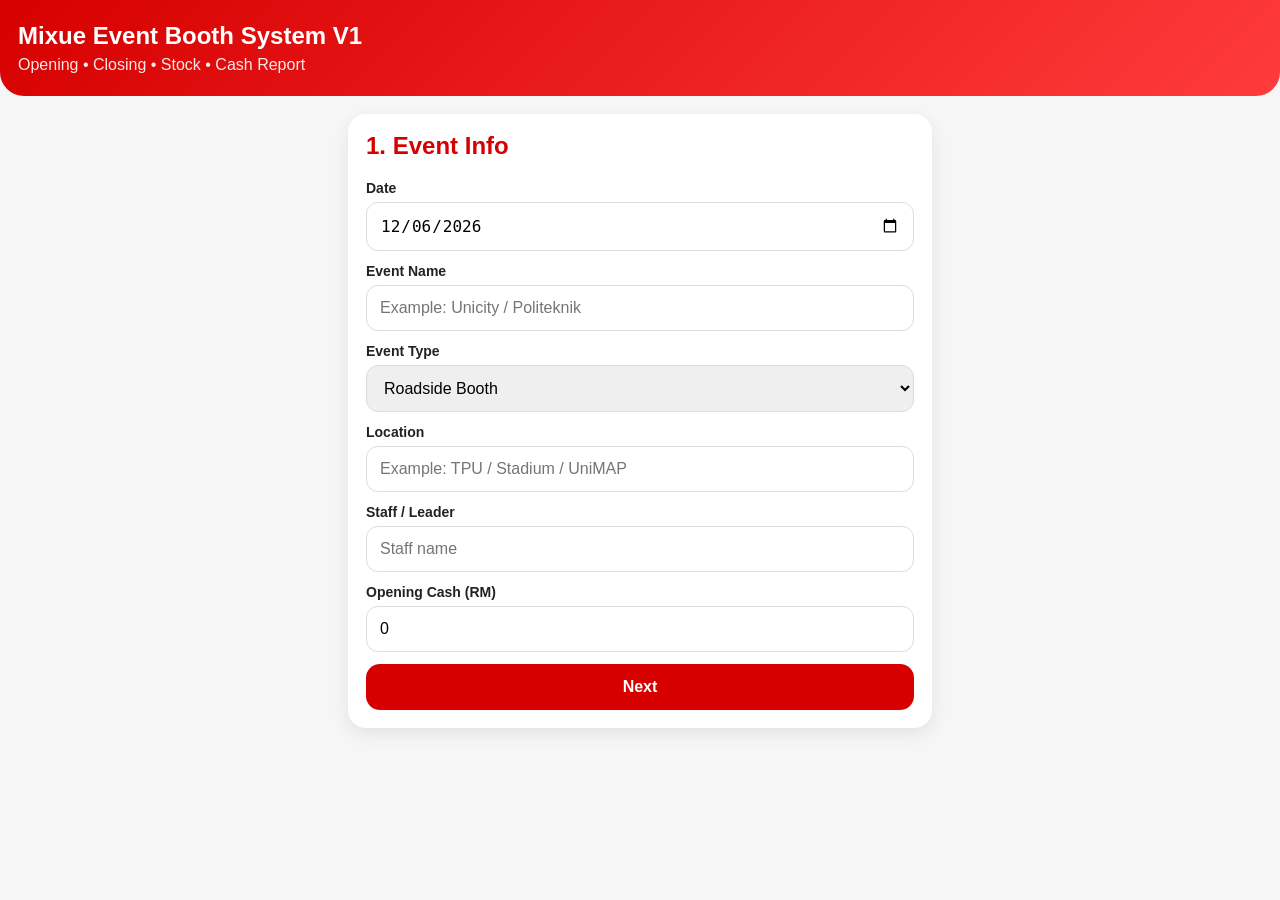
==== index.html @ 4b9fbc4f "Upgrade Stock Detail System" ====
<!DOCTYPE html>
<html>
<head>
  <meta charset="UTF-8">
  <title>Mixue Event Booth System V1</title>
  <meta name="viewport" content="width=device-width, initial-scale=1.0">

  <style>
    * { box-sizing: border-box; }

    body {
      font-family: Arial, sans-serif;
      background: #f6f6f6;
      margin: 0;
      color: #222;
    }

    .header {
      background: linear-gradient(135deg, #d60000, #ff3b3b);
      color: white;
      padding: 22px 18px;
      border-radius: 0 0 24px 24px;
    }

    .header h1 {
      margin: 0;
      font-size: 24px;
    }

    .header p {
      margin: 6px 0 0;
      opacity: 0.9;
    }

    .container {
      padding: 18px;
      max-width: 620px;
      margin: auto;
    }

    .box {
      background: white;
      padding: 18px;
      border-radius: 18px;
      margin-bottom: 16px;
      box-shadow: 0 6px 18px rgba(0,0,0,0.08);
    }

    h2 {
      margin-top: 0;
      color: #d60000;
    }

    label {
      display: block;
      font-weight: bold;
      margin-top: 12px;
      margin-bottom: 6px;
      font-size: 14px;
    }

    input, select {
      width: 100%;
      padding: 13px;
      border-radius: 12px;
      border: 1px solid #ddd;
      font-size: 16px;
    }

    .grid {
      display: grid;
      grid-template-columns: 1fr 1fr;
      gap: 12px;
    }

    button {
      width: 100%;
      padding: 14px;
      border-radius: 14px;
      border: none;
      font-size: 16px;
      font-weight: bold;
      cursor: pointer;
      margin-top: 12px;
    }

    .btn-primary {
      background: #d60000;
      color: white;
    }

    .btn-secondary {
      background: white;
      color: #d60000;
      border: 1px solid #d60000;
    }

    .btn-green {
      background: #118c37;
      color: white;
    }

    .check-item {
      display: flex;
      align-items: center;
      gap: 10px;
      padding: 9px 0;
      border-bottom: 1px solid #eee;
    }

    .check-item input {
      width: auto;
    }

    .item-row {
      background: #fafafa;
      padding: 12px;
      border-radius: 14px;
      margin-bottom: 12px;
      border: 1px solid #eee;
    }

    .summary-card {
      background: #fafafa;
      border-radius: 14px;
      padding: 14px;
      margin-bottom: 10px;
      border-left: 5px solid #d60000;
    }

    .big {
      font-size: 22px;
      font-weight: bold;
    }

    .green { color: #118c37; }
    .red { color: #d60000; }
    .small { font-size: 13px; color: #777; }

    textarea {
      width: 100%;
      height: 320px;
      border-radius: 14px;
      border: 1px solid #ddd;
      padding: 14px;
      font-size: 14px;
    }
  </style>
</head>

<body>

<div class="header">
  <h1>Mixue Event Booth System V1</h1>
  <p>Opening • Closing • Stock • Cash Report</p>
</div>

<div class="container">
  <div id="app"></div>
</div>

<script>
let page = 1;

let eventData = {
  date: "",
  eventName: "",
  eventType: "",
  location: "",
  staff: "",
  openingCash: 0,
  cashSales: 0,
  qrSales: 0,
  expenses: 0,
  closingCash: 0,
  checklist: {},
  items: []
};

const checklistItems = [
  "Extension Wire",
  "Ice Box",
  "Ice Scoop",
  "Cash Box",
  "QR Code Stand",
  "Spoon",
  "Straw",
  "Plastic Bag",
  "Tissue",
  "Banner / Menu",
  "Power Bank",
  "Marker Pen"
];

const defaultProducts = [
  { name: "Lemonade", price: 3.00 },
  { name: "Lemon Jasmine Tea", price: 4.00 },
  { name: "Lemon Black Tea", price: 4.00 },
  { name: "Kiwi Jasmine Tea", price: 5.00 },
  { name: "Fresh Orange", price: 5.00 },
  { name: "Strawberry Bobo", price: 5.00 },
  { name: "Strawberry Peach", price: 5.00 },
  { name: "Peach Jasmine Tea", price: 6.00 },
  { name: "Milk Tea L", price: 6.50 },
  { name: "Milk Tea M", price: 5.00 },
  { name: "Taro Grape", price: 5.00 },
  { name: "Toffee Hazelnut Latte", price: 4.50 },
  { name: "Ice Cream Toffee Hazelnut Latte", price: 5.50 },
  { name: "Kiwi Creamy Drink", price: 4.50 },
  { name: "Brown Sugar Latte", price: 4.50 },
  { name: "Strawberry Creamy Drink", price: 4.50 },
  { name: "Mango Brulee", price: 5.50 },
  { name: "Toffee Lava Brulee", price: 5.00 },
  { name: "Original Sundae", price: 5.00 }
];

function initItems() {
  if (eventData.items.length === 0) {
    eventData.items = defaultProducts.map(p => ({
      name: p.name,
      price: p.price,
      stockOut: 0,
      balance: 0,
      damage: 0,
      reason: "-"
    }));
  }
}

function showPage1() {
  document.getElementById("app").innerHTML = `
    <div class="box">
      <h2>1. Event Info</h2>

      <label>Date</label>
      <input type="date" id="date">

      <label>Event Name</label>
      <input type="text" id="eventName" placeholder="Example: Unicity / Politeknik">

      <label>Event Type</label>
      <select id="eventType">
        <option>Roadside Booth</option>
        <option>School Event</option>
        <option>Concert</option>
        <option>Marathon</option>
        <option>Night Event</option>
        <option>Indoor Event</option>
        <option>Hot Weather Event</option>
      </select>

      <label>Location</label>
      <input type="text" id="location" placeholder="Example: TPU / Stadium / UniMAP">

      <label>Staff / Leader</label>
      <input type="text" id="staff" placeholder="Staff name">

      <label>Opening Cash (RM)</label>
      <input type="number" id="openingCash" value="0">

      <button class="btn-primary" onclick="savePage1()">Next</button>
    </div>
  `;

  document.getElementById("date").valueAsDate = new Date();
}

function savePage1() {
  eventData.date = document.getElementById("date").value;
  eventData.eventName = document.getElementById("eventName").value;
  eventData.eventType = document.getElementById("eventType").value;
  eventData.location = document.getElementById("location").value;
  eventData.staff = document.getElementById("staff").value;
  eventData.openingCash = Number(document.getElementById("openingCash").value || 0);

  showPage2();
}

function showPage2() {
  let html = `
    <div class="box">
      <h2>2. Setup Checklist</h2>
  `;

  checklistItems.forEach(item => {
    html += `
      <div class="check-item">
        <input type="checkbox" id="check_${item}">
        <span>${item}</span>
      </div>
    `;
  });

  html += `
      <button class="btn-secondary" onclick="showPage1()">Back</button>
      <button class="btn-primary" onclick="savePage2()">Next</button>
    </div>
  `;

  document.getElementById("app").innerHTML = html;
}

function savePage2() {
  checklistItems.forEach(item => {
    eventData.checklist[item] = document.getElementById("check_" + item).checked;
  });

  showPage3();
}

function showPage3() {
  initItems();

  let html = `
    <div class="box">
      <h2>3. Stock Out / Opening</h2>
      <p class="small">Fill how many cups/items you bring out.</p>
  `;

  eventData.items.forEach((item, index) => {
    html += `
      <div class="item-row">
        <b>${item.name}</b>
        <div class="grid">
          <div>
            <label>Qty Out</label>
            <input type="number" id="out_${index}" value="${item.stockOut}">
          </div>
          <div>
            <label>Price RM</label>
            <input type="number" id="price_${index}" value="${item.price}" step="0.10">
          </div>
        </div>
      </div>
    `;
  });

  html += `
      <button class="btn-secondary" onclick="showPage2()">Back</button>
      <button class="btn-primary" onclick="savePage3()">Next</button>
    </div>
  `;

  document.getElementById("app").innerHTML = html;
}

function savePage3() {
  eventData.items.forEach((item, index) => {
    item.stockOut = Number(document.getElementById("out_" + index).value || 0);
    item.price = Number(document.getElementById("price_" + index).value || 0);
  });

  showPage4();
}

function showPage4() {
  let html = `
    <div class="box">
      <h2>4. Closing Stock</h2>
      <p class="small">Staff fill remaining stock and damage/bocor.</p>
  `;

  eventData.items
    .filter(item => item.stockOut > 0)
    .forEach((item, index) => {
      let realIndex = eventData.items.indexOf(item);

      html += `
        <div class="item-row">
          <b>${item.name}</b>
          <div class="grid">
            <div>
              <label>Balance</label>
              <input type="number" id="bal_${realIndex}" value="${item.balance}">
            </div>
            <div>
              <label>Damage / Bocor</label>
              <input type="number" id="damage_${realIndex}" value="${item.damage}">
            </div>
          </div>

          <label>Wastage Reason</label>
          <select id="reason_${realIndex}">
            <option>-</option>
            <option>Melted</option>
            <option>Bocor</option>
            <option>Wrong Order</option>
            <option>Fell Down</option>
            <option>Customer Cancel</option>
            <option>Expired / Cannot Sell</option>
          </select>
        </div>
      `;
    });

  html += `
      <button class="btn-secondary" onclick="showPage3()">Back</button>
      <button class="btn-primary" onclick="savePage4()">Next</button>
    </div>
  `;

  document.getElementById("app").innerHTML = html;
}

function savePage4() {
  eventData.items.forEach((item, index) => {
    if (item.stockOut > 0) {
      item.balance = Number(document.getElementById("bal_" + index).value || 0);
      item.damage = Number(document.getElementById("damage_" + index).value || 0);
      item.reason = document.getElementById("reason_" + index).value;
    }
  });

  showPage5();
}

function showPage5() {
  document.getElementById("app").innerHTML = `
    <div class="box">
      <h2>5. Cash & Payment</h2>

      <label>Cash Sales (RM)</label>
      <input type="number" id="cashSales" value="${eventData.cashSales}" step="0.10">

      <label>QR / eWallet Sales (RM)</label>
      <input type="number" id="qrSales" value="${eventData.qrSales}" step="0.10">

      <label>Expenses (RM)</label>
      <input type="number" id="expenses" value="${eventData.expenses}" step="0.10">

      <label>Closing Cash in Hand (RM)</label>
      <input type="number" id="closingCash" value="${eventData.closingCash}" step="0.10">

      <button class="btn-secondary" onclick="showPage4()">Back</button>
      <button class="btn-primary" onclick="savePage5()">Generate Report</button>
    </div>
  `;
}

function savePage5() {
  eventData.cashSales = Number(document.getElementById("cashSales").value || 0);
  eventData.qrSales = Number(document.getElementById("qrSales").value || 0);
  eventData.expenses = Number(document.getElementById("expenses").value || 0);
  eventData.closingCash = Number(document.getElementById("closingCash").value || 0);

  showSummary();
}

function calculateSummary() {
  let totalSales = 0;
  let totalSold = 0;

  eventData.items.forEach(item => {
    item.sold = item.stockOut - item.balance - item.damage;
    if (item.sold < 0) item.sold = 0;
    item.sales = item.sold * item.price;

    totalSold += item.sold;
    totalSales += item.sales;
  });

  let paymentTotal = eventData.cashSales + eventData.qrSales;
  let expectedCash = eventData.openingCash + eventData.cashSales - eventData.expenses;
  let shortSurplus = eventData.closingCash - expectedCash;

  return {
    totalSales,
    totalSold,
    paymentTotal,
    expectedCash,
    shortSurplus
  };
}

function generateReportText() {
  let s = calculateSummary();

  let text = `Closing Report - ${eventData.eventName}\n`;
  text += `Date: ${eventData.date}\n`;
  text += `Event Type: ${eventData.eventType}\n`;
  text += `Location: ${eventData.location}\n`;
  text += `Staff: ${eventData.staff}\n\n`;

  text += `Opening Cash: RM ${eventData.openingCash.toFixed(2)}\n`;
  text += `Cash Sales: RM ${eventData.cashSales.toFixed(2)}\n`;
  text += `QR / eWallet: RM ${eventData.qrSales.toFixed(2)}\n`;
  text += `Expenses: RM ${eventData.expenses.toFixed(2)}\n`;
  text += `Closing Cash: RM ${eventData.closingCash.toFixed(2)}\n`;
  text += `Expected Cash: RM ${s.expectedCash.toFixed(2)}\n`;
  text += `Short / Surplus: RM ${s.shortSurplus.toFixed(2)}\n\n`;

  text += `Stock Summary:\n`;

  eventData.items
    .filter(item => item.stockOut > 0)
    .forEach(item => {
      text += `- ${item.name}: Out ${item.stockOut} | Sold ${item.sold} | Balance ${item.balance} | Damage ${item.damage}`;
      if (item.reason !== "-") text += ` | Reason: ${item.reason}`;
      text += `\n`;
    });

  text += `\nTotal Sold: ${s.totalSold} cups\n`;
  text += `System Sales Value: RM ${s.totalSales.toFixed(2)}\n`;
  text += `Payment Total: RM ${s.paymentTotal.toFixed(2)}\n`;

  return text;
}

function showSummary() {
  let s = calculateSummary();
  let shortClass = s.shortSurplus < 0 ? "red" : "green";

  document.getElementById("app").innerHTML = `
    <div class="box">
      <h2>6. Summary Report</h2>

      <div class="summary-card">
        Total Sold
        <div class="big">${s.totalSold} cups</div>
      </div>

      <div class="summary-card">
        System Sales Value
        <div class="big green">RM ${s.totalSales.toFixed(2)}</div>
      </div>

      <div class="summary-card">
        Payment Total
        <div class="big">RM ${s.paymentTotal.toFixed(2)}</div>
      </div>

      <div class="summary-card">
        Expected Cash
        <div class="big">RM ${s.expectedCash.toFixed(2)}</div>
      </div>

      <div class="summary-card">
        Short / Surplus
        <div class="big ${shortClass}">RM ${s.shortSurplus.toFixed(2)}</div>
      </div>

      <button class="btn-green" onclick="saveRecord()">Save Record</button>
      <button class="btn-primary" onclick="showReportText()">View WhatsApp Report</button>
      <button class="btn-secondary" onclick="showPage5()">Back</button>
    </div>
  `;
}

function showReportText() {
  let report = generateReportText();

  document.getElementById("app").innerHTML = `
    <div class="box">
      <h2>WhatsApp Report</h2>
      <textarea id="reportText">${report}</textarea>
      <button class="btn-primary" onclick="copyReport()">Copy Report</button>
      <button class="btn-secondary" onclick="showSummary()">Back</button>
    </div>
  `;
}

function copyReport() {
  let text = document.getElementById("reportText");
  text.select();
  document.execCommand("copy");

  if (navigator.vibrate) {
    navigator.vibrate([80, 40, 80]);
  }

  alert("Report copied!");
}

async function saveRecord() {

  let s = calculateSummary();

  let itemsForSheet = eventData.items
    .filter(item => item.stockOut > 0)
    .map(item => ({
      name: item.name,
      stockOut: item.stockOut,
      balance: item.balance,
      damage: item.damage,
      sold: item.sold,
      price: item.price,
      sales: item.sales,
      reason: item.reason
    }));

  let payload = {
    date: eventData.date,
    eventName: eventData.eventName,
    eventType: eventData.eventType,
    location: eventData.location,
    staff: eventData.staff,
    openingCash: eventData.openingCash,
    cashSales: eventData.cashSales,
    qrSales: eventData.qrSales,
    expenses: eventData.expenses,
    closingCash: eventData.closingCash,
    totalSold: s.totalSold,
    totalSales: s.totalSales,
    shortSurplus: s.shortSurplus,
    items: itemsForSheet
  };

  try {

    await fetch("https://script.google.com/macros/s/AKfycbwJnWzuAQqw44aq_-tL3GfLb2uXPOojaC2Ba2dfxiZWdqwYwkSHKirAzTy1qNBku5YG/exec", {
  method: "POST",
  mode: "no-cors",
  body: JSON.stringify(payload)
});

    if (navigator.vibrate) {
      navigator.vibrate([100, 50, 100]);
    }

    alert("✅ Summary + Stock Detail saved!");

  } catch(err) {

    alert("❌ Failed to save.");
    console.log(err);
  }
}

showPage1();
</script>

</body>
</html>
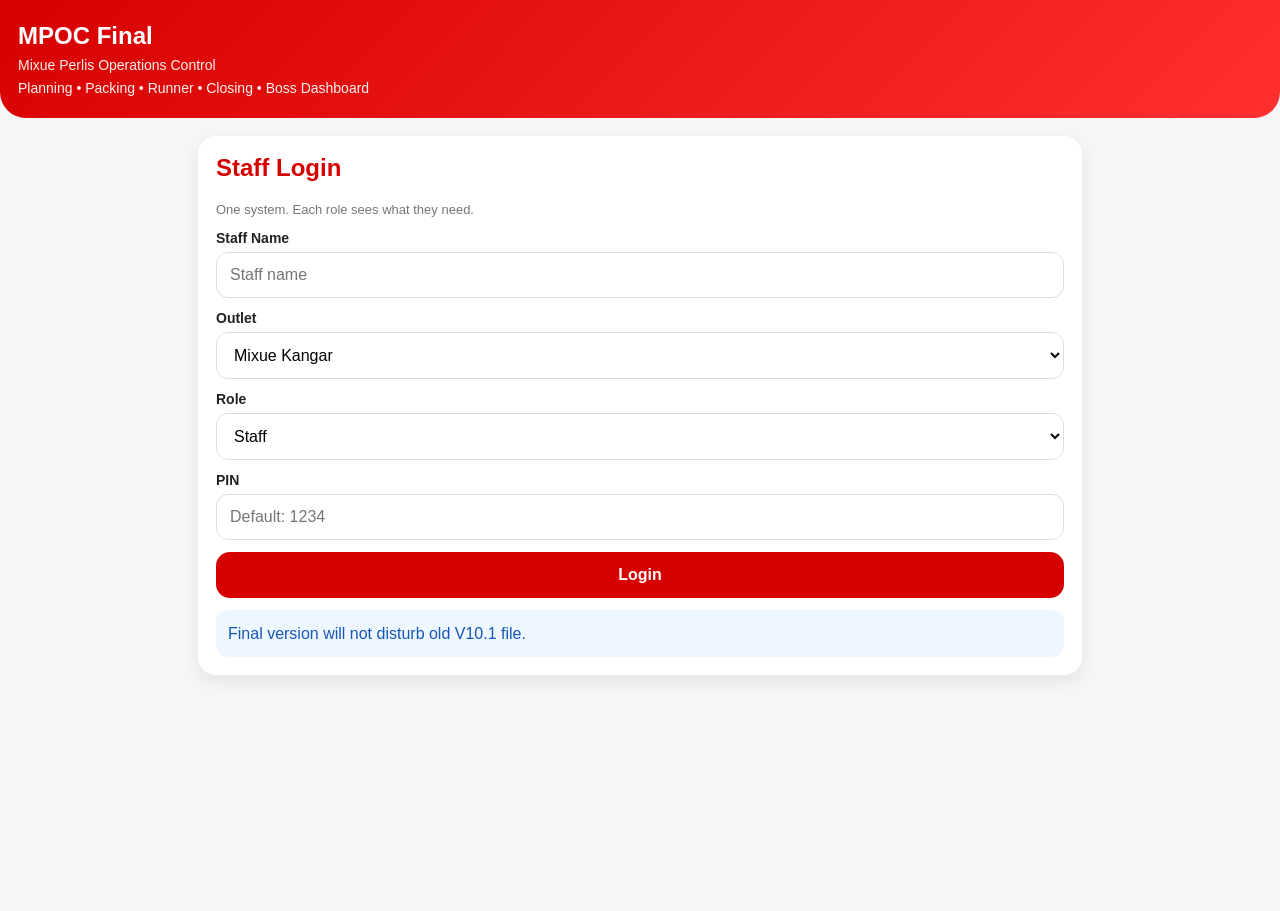
==== commit f410c312: "Add files via upload" ====
--- a/index.html
+++ b/index.html
@@ -1,633 +1,43 @@
-<!DOCTYPE html>
-<html>
-<head>
-  <meta charset="UTF-8">
-  <title>Mixue Event Booth System V1</title>
-  <meta name="viewport" content="width=device-width, initial-scale=1.0">
-
-  <style>
-    * { box-sizing: border-box; }
-
-    body {
-      font-family: Arial, sans-serif;
-      background: #f6f6f6;
-      margin: 0;
-      color: #222;
-    }
-
-    .header {
-      background: linear-gradient(135deg, #d60000, #ff3b3b);
-      color: white;
-      padding: 22px 18px;
-      border-radius: 0 0 24px 24px;
-    }
-
-    .header h1 {
-      margin: 0;
-      font-size: 24px;
-    }
-
-    .header p {
-      margin: 6px 0 0;
-      opacity: 0.9;
-    }
-
-    .container {
-      padding: 18px;
-      max-width: 620px;
-      margin: auto;
-    }
-
-    .box {
-      background: white;
-      padding: 18px;
-      border-radius: 18px;
-      margin-bottom: 16px;
-      box-shadow: 0 6px 18px rgba(0,0,0,0.08);
-    }
-
-    h2 {
-      margin-top: 0;
-      color: #d60000;
-    }
-
-    label {
-      display: block;
-      font-weight: bold;
-      margin-top: 12px;
-      margin-bottom: 6px;
-      font-size: 14px;
-    }
-
-    input, select {
-      width: 100%;
-      padding: 13px;
-      border-radius: 12px;
-      border: 1px solid #ddd;
-      font-size: 16px;
-    }
-
-    .grid {
-      display: grid;
-      grid-template-columns: 1fr 1fr;
-      gap: 12px;
-    }
-
-    button {
-      width: 100%;
-      padding: 14px;
-      border-radius: 14px;
-      border: none;
-      font-size: 16px;
-      font-weight: bold;
-      cursor: pointer;
-      margin-top: 12px;
-    }
-
-    .btn-primary {
-      background: #d60000;
-      color: white;
-    }
-
-    .btn-secondary {
-      background: white;
-      color: #d60000;
-      border: 1px solid #d60000;
-    }
-
-    .btn-green {
-      background: #118c37;
-      color: white;
-    }
-
-    .check-item {
-      display: flex;
-      align-items: center;
-      gap: 10px;
-      padding: 9px 0;
-      border-bottom: 1px solid #eee;
-    }
-
-    .check-item input {
-      width: auto;
-    }
-
-    .item-row {
-      background: #fafafa;
-      padding: 12px;
-      border-radius: 14px;
-      margin-bottom: 12px;
-      border: 1px solid #eee;
-    }
-
-    .summary-card {
-      background: #fafafa;
-      border-radius: 14px;
-      padding: 14px;
-      margin-bottom: 10px;
-      border-left: 5px solid #d60000;
-    }
-
-    .big {
-      font-size: 22px;
-      font-weight: bold;
-    }
-
-    .green { color: #118c37; }
-    .red { color: #d60000; }
-    .small { font-size: 13px; color: #777; }
-
-    textarea {
-      width: 100%;
-      height: 320px;
-      border-radius: 14px;
-      border: 1px solid #ddd;
-      padding: 14px;
-      font-size: 14px;
-    }
-  </style>
-</head>
-
-<body>
-
-<div class="header">
-  <h1>Mixue Event Booth System V1</h1>
-  <p>Opening • Closing • Stock • Cash Report</p>
-</div>
-
-<div class="container">
-  <div id="app"></div>
-</div>
-
-<script>
-let page = 1;
-
-let eventData = {
-  date: "",
-  eventName: "",
-  eventType: "",
-  location: "",
-  staff: "",
-  openingCash: 0,
-  cashSales: 0,
-  qrSales: 0,
-  expenses: 0,
-  closingCash: 0,
-  checklist: {},
-  items: []
-};
-
-const checklistItems = [
-  "Extension Wire",
-  "Ice Box",
-  "Ice Scoop",
-  "Cash Box",
-  "QR Code Stand",
-  "Spoon",
-  "Straw",
-  "Plastic Bag",
-  "Tissue",
-  "Banner / Menu",
-  "Power Bank",
-  "Marker Pen"
-];
-
-const defaultProducts = [
-  { name: "Lemonade", price: 3.00 },
-  { name: "Lemon Jasmine Tea", price: 4.00 },
-  { name: "Lemon Black Tea", price: 4.00 },
-  { name: "Kiwi Jasmine Tea", price: 5.00 },
-  { name: "Fresh Orange", price: 5.00 },
-  { name: "Strawberry Bobo", price: 5.00 },
-  { name: "Strawberry Peach", price: 5.00 },
-  { name: "Peach Jasmine Tea", price: 6.00 },
-  { name: "Milk Tea L", price: 6.50 },
-  { name: "Milk Tea M", price: 5.00 },
-  { name: "Taro Grape", price: 5.00 },
-  { name: "Toffee Hazelnut Latte", price: 4.50 },
-  { name: "Ice Cream Toffee Hazelnut Latte", price: 5.50 },
-  { name: "Kiwi Creamy Drink", price: 4.50 },
-  { name: "Brown Sugar Latte", price: 4.50 },
-  { name: "Strawberry Creamy Drink", price: 4.50 },
-  { name: "Mango Brulee", price: 5.50 },
-  { name: "Toffee Lava Brulee", price: 5.00 },
-  { name: "Original Sundae", price: 5.00 }
-];
-
-function initItems() {
-  if (eventData.items.length === 0) {
-    eventData.items = defaultProducts.map(p => ({
-      name: p.name,
-      price: p.price,
-      stockOut: 0,
-      balance: 0,
-      damage: 0,
-      reason: "-"
-    }));
-  }
-}
-
-function showPage1() {
-  document.getElementById("app").innerHTML = `
-    <div class="box">
-      <h2>1. Event Info</h2>
-
-      <label>Date</label>
-      <input type="date" id="date">
-
-      <label>Event Name</label>
-      <input type="text" id="eventName" placeholder="Example: Unicity / Politeknik">
-
-      <label>Event Type</label>
-      <select id="eventType">
-        <option>Roadside Booth</option>
-        <option>School Event</option>
-        <option>Concert</option>
-        <option>Marathon</option>
-        <option>Night Event</option>
-        <option>Indoor Event</option>
-        <option>Hot Weather Event</option>
-      </select>
-
-      <label>Location</label>
-      <input type="text" id="location" placeholder="Example: TPU / Stadium / UniMAP">
-
-      <label>Staff / Leader</label>
-      <input type="text" id="staff" placeholder="Staff name">
-
-      <label>Opening Cash (RM)</label>
-      <input type="number" id="openingCash" value="0">
-
-      <button class="btn-primary" onclick="savePage1()">Next</button>
-    </div>
-  `;
-
-  document.getElementById("date").valueAsDate = new Date();
-}
-
-function savePage1() {
-  eventData.date = document.getElementById("date").value;
-  eventData.eventName = document.getElementById("eventName").value;
-  eventData.eventType = document.getElementById("eventType").value;
-  eventData.location = document.getElementById("location").value;
-  eventData.staff = document.getElementById("staff").value;
-  eventData.openingCash = Number(document.getElementById("openingCash").value || 0);
-
-  showPage2();
-}
-
-function showPage2() {
-  let html = `
-    <div class="box">
-      <h2>2. Setup Checklist</h2>
-  `;
-
-  checklistItems.forEach(item => {
-    html += `
-      <div class="check-item">
-        <input type="checkbox" id="check_${item}">
-        <span>${item}</span>
-      </div>
-    `;
-  });
-
-  html += `
-      <button class="btn-secondary" onclick="showPage1()">Back</button>
-      <button class="btn-primary" onclick="savePage2()">Next</button>
-    </div>
-  `;
-
-  document.getElementById("app").innerHTML = html;
-}
-
-function savePage2() {
-  checklistItems.forEach(item => {
-    eventData.checklist[item] = document.getElementById("check_" + item).checked;
-  });
-
-  showPage3();
-}
-
-function showPage3() {
-  initItems();
-
-  let html = `
-    <div class="box">
-      <h2>3. Stock Out / Opening</h2>
-      <p class="small">Fill how many cups/items you bring out.</p>
-  `;
-
-  eventData.items.forEach((item, index) => {
-    html += `
-      <div class="item-row">
-        <b>${item.name}</b>
-        <div class="grid">
-          <div>
-            <label>Qty Out</label>
-            <input type="number" id="out_${index}" value="${item.stockOut}">
-          </div>
-          <div>
-            <label>Price RM</label>
-            <input type="number" id="price_${index}" value="${item.price}" step="0.10">
-          </div>
-        </div>
-      </div>
-    `;
-  });
-
-  html += `
-      <button class="btn-secondary" onclick="showPage2()">Back</button>
-      <button class="btn-primary" onclick="savePage3()">Next</button>
-    </div>
-  `;
-
-  document.getElementById("app").innerHTML = html;
-}
-
-function savePage3() {
-  eventData.items.forEach((item, index) => {
-    item.stockOut = Number(document.getElementById("out_" + index).value || 0);
-    item.price = Number(document.getElementById("price_" + index).value || 0);
-  });
-
-  showPage4();
-}
-
-function showPage4() {
-  let html = `
-    <div class="box">
-      <h2>4. Closing Stock</h2>
-      <p class="small">Staff fill remaining stock and damage/bocor.</p>
-  `;
-
-  eventData.items
-    .filter(item => item.stockOut > 0)
-    .forEach((item, index) => {
-      let realIndex = eventData.items.indexOf(item);
-
-      html += `
-        <div class="item-row">
-          <b>${item.name}</b>
-          <div class="grid">
-            <div>
-              <label>Balance</label>
-              <input type="number" id="bal_${realIndex}" value="${item.balance}">
-            </div>
-            <div>
-              <label>Damage / Bocor</label>
-              <input type="number" id="damage_${realIndex}" value="${item.damage}">
-            </div>
-          </div>
-
-          <label>Wastage Reason</label>
-          <select id="reason_${realIndex}">
-            <option>-</option>
-            <option>Melted</option>
-            <option>Bocor</option>
-            <option>Wrong Order</option>
-            <option>Fell Down</option>
-            <option>Customer Cancel</option>
-            <option>Expired / Cannot Sell</option>
-          </select>
-        </div>
-      `;
-    });
-
-  html += `
-      <button class="btn-secondary" onclick="showPage3()">Back</button>
-      <button class="btn-primary" onclick="savePage4()">Next</button>
-    </div>
-  `;
-
-  document.getElementById("app").innerHTML = html;
-}
-
-function savePage4() {
-  eventData.items.forEach((item, index) => {
-    if (item.stockOut > 0) {
-      item.balance = Number(document.getElementById("bal_" + index).value || 0);
-      item.damage = Number(document.getElementById("damage_" + index).value || 0);
-      item.reason = document.getElementById("reason_" + index).value;
-    }
-  });
-
-  showPage5();
-}
-
-function showPage5() {
-  document.getElementById("app").innerHTML = `
-    <div class="box">
-      <h2>5. Cash & Payment</h2>
-
-      <label>Cash Sales (RM)</label>
-      <input type="number" id="cashSales" value="${eventData.cashSales}" step="0.10">
-
-      <label>QR / eWallet Sales (RM)</label>
-      <input type="number" id="qrSales" value="${eventData.qrSales}" step="0.10">
-
-      <label>Expenses (RM)</label>
-      <input type="number" id="expenses" value="${eventData.expenses}" step="0.10">
-
-      <label>Closing Cash in Hand (RM)</label>
-      <input type="number" id="closingCash" value="${eventData.closingCash}" step="0.10">
-
-      <button class="btn-secondary" onclick="showPage4()">Back</button>
-      <button class="btn-primary" onclick="savePage5()">Generate Report</button>
-    </div>
-  `;
-}
-
-function savePage5() {
-  eventData.cashSales = Number(document.getElementById("cashSales").value || 0);
-  eventData.qrSales = Number(document.getElementById("qrSales").value || 0);
-  eventData.expenses = Number(document.getElementById("expenses").value || 0);
-  eventData.closingCash = Number(document.getElementById("closingCash").value || 0);
-
-  showSummary();
-}
-
-function calculateSummary() {
-  let totalSales = 0;
-  let totalSold = 0;
-
-  eventData.items.forEach(item => {
-    item.sold = item.stockOut - item.balance - item.damage;
-    if (item.sold < 0) item.sold = 0;
-    item.sales = item.sold * item.price;
-
-    totalSold += item.sold;
-    totalSales += item.sales;
-  });
-
-  let paymentTotal = eventData.cashSales + eventData.qrSales;
-  let expectedCash = eventData.openingCash + eventData.cashSales - eventData.expenses;
-  let shortSurplus = eventData.closingCash - expectedCash;
-
-  return {
-    totalSales,
-    totalSold,
-    paymentTotal,
-    expectedCash,
-    shortSurplus
-  };
-}
-
-function generateReportText() {
-  let s = calculateSummary();
-
-  let text = `Closing Report - ${eventData.eventName}\n`;
-  text += `Date: ${eventData.date}\n`;
-  text += `Event Type: ${eventData.eventType}\n`;
-  text += `Location: ${eventData.location}\n`;
-  text += `Staff: ${eventData.staff}\n\n`;
-
-  text += `Opening Cash: RM ${eventData.openingCash.toFixed(2)}\n`;
-  text += `Cash Sales: RM ${eventData.cashSales.toFixed(2)}\n`;
-  text += `QR / eWallet: RM ${eventData.qrSales.toFixed(2)}\n`;
-  text += `Expenses: RM ${eventData.expenses.toFixed(2)}\n`;
-  text += `Closing Cash: RM ${eventData.closingCash.toFixed(2)}\n`;
-  text += `Expected Cash: RM ${s.expectedCash.toFixed(2)}\n`;
-  text += `Short / Surplus: RM ${s.shortSurplus.toFixed(2)}\n\n`;
-
-  text += `Stock Summary:\n`;
-
-  eventData.items
-    .filter(item => item.stockOut > 0)
-    .forEach(item => {
-      text += `- ${item.name}: Out ${item.stockOut} | Sold ${item.sold} | Balance ${item.balance} | Damage ${item.damage}`;
-      if (item.reason !== "-") text += ` | Reason: ${item.reason}`;
-      text += `\n`;
-    });
-
-  text += `\nTotal Sold: ${s.totalSold} cups\n`;
-  text += `System Sales Value: RM ${s.totalSales.toFixed(2)}\n`;
-  text += `Payment Total: RM ${s.paymentTotal.toFixed(2)}\n`;
-
-  return text;
-}
-
-function showSummary() {
-  let s = calculateSummary();
-  let shortClass = s.shortSurplus < 0 ? "red" : "green";
-
-  document.getElementById("app").innerHTML = `
-    <div class="box">
-      <h2>6. Summary Report</h2>
-
-      <div class="summary-card">
-        Total Sold
-        <div class="big">${s.totalSold} cups</div>
-      </div>
-
-      <div class="summary-card">
-        System Sales Value
-        <div class="big green">RM ${s.totalSales.toFixed(2)}</div>
-      </div>
-
-      <div class="summary-card">
-        Payment Total
-        <div class="big">RM ${s.paymentTotal.toFixed(2)}</div>
-      </div>
-
-      <div class="summary-card">
-        Expected Cash
-        <div class="big">RM ${s.expectedCash.toFixed(2)}</div>
-      </div>
-
-      <div class="summary-card">
-        Short / Surplus
-        <div class="big ${shortClass}">RM ${s.shortSurplus.toFixed(2)}</div>
-      </div>
-
-      <button class="btn-green" onclick="saveRecord()">Save Record</button>
-      <button class="btn-primary" onclick="showReportText()">View WhatsApp Report</button>
-      <button class="btn-secondary" onclick="showPage5()">Back</button>
-    </div>
-  `;
-}
-
-function showReportText() {
-  let report = generateReportText();
-
-  document.getElementById("app").innerHTML = `
-    <div class="box">
-      <h2>WhatsApp Report</h2>
-      <textarea id="reportText">${report}</textarea>
-      <button class="btn-primary" onclick="copyReport()">Copy Report</button>
-      <button class="btn-secondary" onclick="showSummary()">Back</button>
-    </div>
-  `;
-}
-
-function copyReport() {
-  let text = document.getElementById("reportText");
-  text.select();
-  document.execCommand("copy");
-
-  if (navigator.vibrate) {
-    navigator.vibrate([80, 40, 80]);
-  }
-
-  alert("Report copied!");
-}
-
-async function saveRecord() {
-
-  let s = calculateSummary();
-
-  let itemsForSheet = eventData.items
-    .filter(item => item.stockOut > 0)
-    .map(item => ({
-      name: item.name,
-      stockOut: item.stockOut,
-      balance: item.balance,
-      damage: item.damage,
-      sold: item.sold,
-      price: item.price,
-      sales: item.sales,
-      reason: item.reason
-    }));
-
-  let payload = {
-    date: eventData.date,
-    eventName: eventData.eventName,
-    eventType: eventData.eventType,
-    location: eventData.location,
-    staff: eventData.staff,
-    openingCash: eventData.openingCash,
-    cashSales: eventData.cashSales,
-    qrSales: eventData.qrSales,
-    expenses: eventData.expenses,
-    closingCash: eventData.closingCash,
-    totalSold: s.totalSold,
-    totalSales: s.totalSales,
-    shortSurplus: s.shortSurplus,
-    items: itemsForSheet
-  };
-
-  try {
-
-    await fetch("https://script.google.com/macros/s/AKfycbwJnWzuAQqw44aq_-tL3GfLb2uXPOojaC2Ba2dfxiZWdqwYwkSHKirAzTy1qNBku5YG/exec", {
-  method: "POST",
-  mode: "no-cors",
-  body: JSON.stringify(payload)
-});
-
-    if (navigator.vibrate) {
-      navigator.vibrate([100, 50, 100]);
-    }
-
-    alert("✅ Summary + Stock Detail saved!");
-
-  } catch(err) {
-
-    alert("❌ Failed to save.");
-    console.log(err);
-  }
-}
-
-showPage1();
-</script>
-
-</body>
-</html>
+<!DOCTYPE html><html><head><meta charset="UTF-8"><title>MPOC Final</title>
+<meta name="viewport" content="width=device-width, initial-scale=1.0">
+<link rel="stylesheet" href="css/style.css"></head><body>
+<div class="header"><h1>MPOC Final</h1><p>Mixue Perlis Operations Control</p><p>Planning • Packing • Runner • Closing • Boss Dashboard</p></div>
+<div class="container"><div id="app"></div></div>
+<script src="js/config.js"></script><script src="js/api.js"></script>
+<script>
+function showLogin(){
+  $("app").innerHTML=`<div class="box"><h2>Staff Login</h2><p class="small">One system. Each role sees what they need.</p>
+  <label>Staff Name</label><input id="name" placeholder="Staff name">
+  <label>Outlet</label><select id="outlet">${MPOC.outlets.map(o=>`<option>${o}</option>`).join("")}</select>
+  <label>Role</label><select id="role">${Object.keys(MPOC.pins).map(r=>`<option>${r}</option>`).join("")}</select>
+  <label>PIN</label><input id="pin" type="password" placeholder="Default: 1234">
+  <button class="btn-primary" onclick="login()">Login</button>
+  <div class="notice">Final version will not disturb old V10.1 file.</div></div>`;
+}
+function login(){
+  const name=$("name").value.trim(), outlet=$("outlet").value, role=$("role").value, pin=$("pin").value.trim();
+  if(!name||!pin) return alert("Fill Staff Name and PIN.");
+  if(pin!==MPOC.pins[role]) return alert("Wrong PIN.");
+  localStorage.setItem("mixueCurrentStaff",JSON.stringify({name,outlet,role,loginTime:new Date().toLocaleString()}));
+  showHome();
+}
+function logout(){localStorage.removeItem("mixueCurrentStaff");showLogin()}
+function showHome(){
+ const staff=getStaff(); if(!staff) return showLogin();
+ $("app").innerHTML=`${nav()}
+ <div class="box"><h2>Welcome, ${staff.name}</h2><p class="small">${staff.outlet} • ${staff.role}</p><button class="btn-grey" onclick="logout()">Logout</button></div>
+ <div class="dashboard">
+  <div class="dash-card"><h3>System</h3><p>Final</p></div><div class="dash-card"><h3>Backend</h3><p>Sheet</p></div>
+  <div class="dash-card"><h3>Mode</h3><p>Live</p></div><div class="dash-card"><h3>Flow</h3><p>7</p></div>
+ </div>
+ <div class="box"><h2>MPOC Event Flow</h2>
+ <div class="nav-grid">
+  <div class="nav-card"><b>1. Planning / Packing</b><p>Create event stock, boxes and HQ WhatsApp format.</p><button class="btn-primary" onclick="location.href='packing-final.html'">Open Packing</button></div>
+  <div class="nav-card"><b>2. Runner</b><p>Runner update pickup, on route, delivered and returned.</p><button class="btn-purple" onclick="location.href='runner-final.html'">Open Runner</button></div>
+  <div class="nav-card"><b>3. Closing</b><p>Cash, QR, sold, leftover, wastage and closing summary.</p><button class="btn-green" onclick="location.href='closing-final.html'">Open Closing</button></div>
+  <div class="nav-card"><b>4. Admin / Boss</b><p>Simple overview for boss and system controller.</p><button class="btn-blue" onclick="location.href='admin-final.html'">Open Dashboard</button></div>
+ </div>
+ <div class="notice">Old system remains untouched. This is the new final system path.</div></div>`;
+}
+showHome();
+</script></body></html>
--- a/css/style.css
+++ b/css/style.css
@@ -0,0 +1,36 @@
+*{box-sizing:border-box}
+body{font-family:Arial,sans-serif;background:#f6f6f6;margin:0;color:#222}
+.header{background:linear-gradient(135deg,#d60000,#ff3030);color:white;padding:22px 18px;border-radius:0 0 26px 26px}
+.header h1{margin:0;font-size:24px}
+.header p{margin:7px 0 0;opacity:.95;font-size:14px}
+.container{padding:18px;padding-bottom:220px!important;max-width:920px;margin:auto}
+.box{background:white;padding:18px;border-radius:18px;margin-bottom:16px;box-shadow:0 6px 18px rgba(0,0,0,.08)}
+h2,h3{margin-top:0;color:#d60000}
+label{display:block;font-weight:bold;margin-top:12px;margin-bottom:6px;font-size:14px}
+input,select,textarea{width:100%;padding:13px;border-radius:12px;border:1px solid #ddd;font-size:16px;background:white}
+textarea{min-height:90px;resize:vertical}
+.grid{display:grid;grid-template-columns:1fr 1fr;gap:12px}
+.dashboard{display:grid;grid-template-columns:repeat(4,1fr);gap:12px;margin-bottom:16px}
+.dash-card{background:white;padding:16px;border-radius:16px;text-align:center;box-shadow:0 4px 15px rgba(0,0,0,.08)}
+.dash-card h3{font-size:13px;margin-bottom:8px;color:#555}
+.dash-card p{font-size:22px;font-weight:bold;margin:0;color:#d60000}
+button{width:100%;padding:14px;border-radius:14px;border:none;font-size:16px;font-weight:bold;cursor:pointer;margin-top:12px}
+button:disabled{opacity:.65;cursor:not-allowed}
+.btn-primary{background:#d60000;color:white}.btn-secondary{background:white;color:#d60000;border:1px solid #d60000}
+.btn-green{background:#118c37;color:white}.btn-blue{background:#2563eb;color:white}.btn-orange{background:#f59e0b;color:white}
+.btn-purple{background:#7c3aed;color:white}.btn-grey{background:#e5e5e5;color:#333}
+.nav-grid{display:grid;grid-template-columns:repeat(2,1fr);gap:12px}
+.nav-card{background:#fff;border:1px solid #eee;border-radius:18px;padding:16px;box-shadow:0 5px 14px rgba(0,0,0,.06)}
+.nav-card b{color:#d60000;font-size:18px}.nav-card p{font-size:13px;color:#666;line-height:1.4}
+.item-row{background:#fafafa;padding:12px;border-radius:14px;margin-bottom:12px;border:1px solid #eee}
+.box-card{border:2px solid #f0d0d0;background:#fff;padding:16px;border-radius:18px;margin-bottom:18px}
+.small{font-size:13px;color:#777}
+.preview{background:#fff;border:2px dashed #d60000;padding:18px;border-radius:18px;white-space:pre-line;font-size:15px;line-height:1.5;margin-bottom:14px}
+.hq-preview{border-color:#2563eb}.warning{background:#ffe6e6;color:#d60000;padding:12px;border-radius:12px;font-weight:bold;margin-top:12px;line-height:1.45}
+.ok{background:#e9f8ee;color:#118c37;padding:12px;border-radius:12px;font-weight:bold;margin-top:12px}
+.notice{background:#eef6ff;color:#1757b8;padding:12px;border-radius:12px;margin-top:12px;line-height:1.45}
+.action-buttons{position:sticky;bottom:20px;z-index:9999;background:white;padding:14px;border-radius:18px;box-shadow:0 -4px 20px rgba(0,0,0,.15);margin-top:20px}
+.list-card{background:#fff;border:1px solid #eee;border-radius:14px;padding:13px;margin-bottom:10px;line-height:1.5}
+#statusMsg{margin-top:12px;padding:12px;border-radius:12px;background:#fff4f4;color:#d60000;font-weight:bold;display:none;text-align:center}
+.topbar{display:flex;gap:10px;margin-bottom:14px}.topbar a{flex:1;text-align:center;text-decoration:none;background:white;color:#d60000;border:1px solid #ffd0d0;border-radius:12px;padding:10px;font-weight:bold;font-size:13px}
+@media(max-width:680px){.grid,.dashboard,.nav-grid{grid-template-columns:1fr}.topbar{display:grid;grid-template-columns:1fr 1fr}}
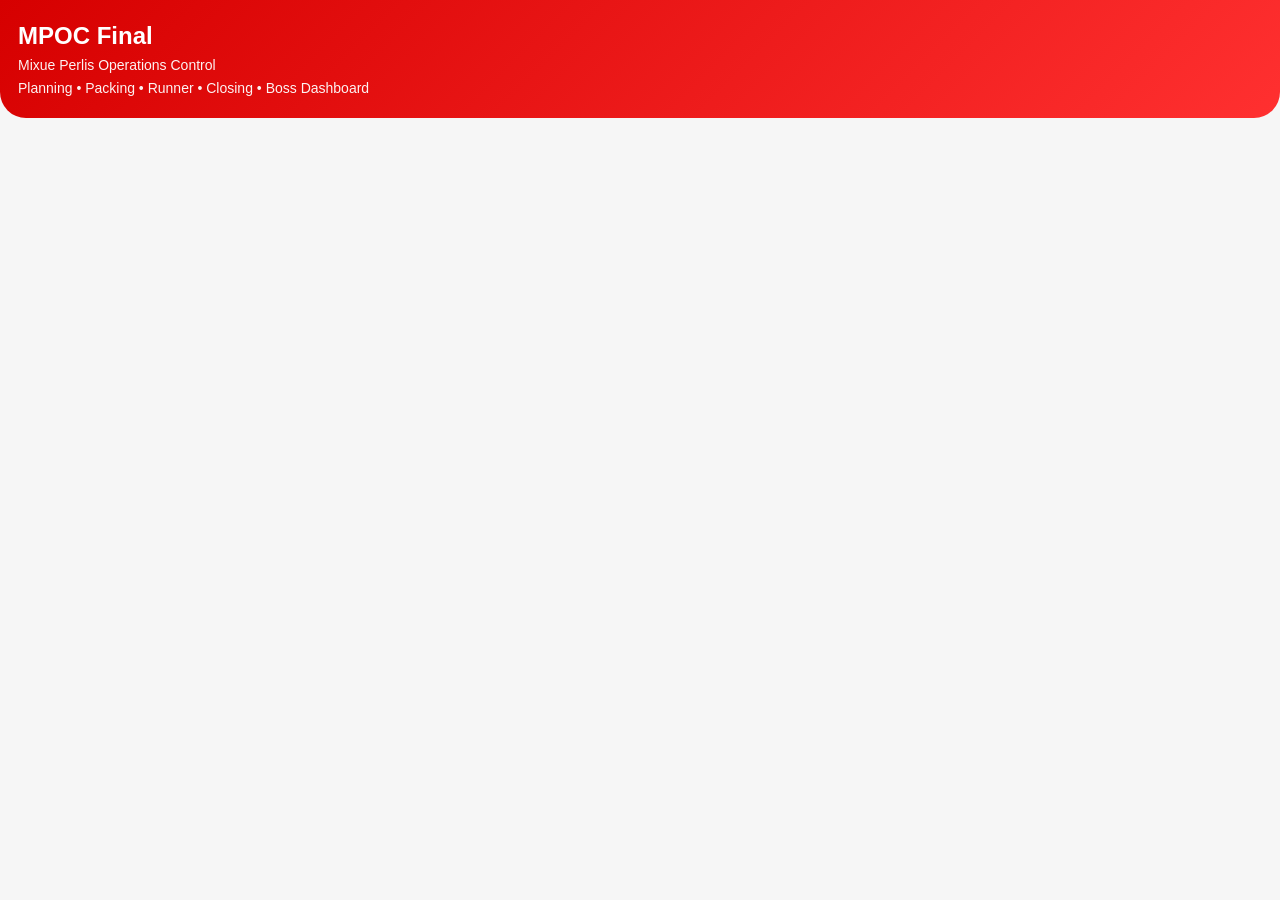
==== commit 323f2a2e: "Cover old version" ====
--- a/index.html
+++ b/index.html
@@ -1,43 +1,157 @@
-<!DOCTYPE html><html><head><meta charset="UTF-8"><title>MPOC Final</title>
-<meta name="viewport" content="width=device-width, initial-scale=1.0">
-<link rel="stylesheet" href="css/style.css"></head><body>
-<div class="header"><h1>MPOC Final</h1><p>Mixue Perlis Operations Control</p><p>Planning • Packing • Runner • Closing • Boss Dashboard</p></div>
-<div class="container"><div id="app"></div></div>
-<script src="js/config.js"></script><script src="js/api.js"></script>
+<!DOCTYPE html>
+<html>
+<head>
+  <meta charset="UTF-8">
+  <title>MPOC Final</title>
+  <meta name="viewport" content="width=device-width, initial-scale=1.0">
+  <link rel="stylesheet" href="css/style.css">
+</head>
+<body>
+
+<div class="header">
+  <h1>MPOC Final</h1>
+  <p>Mixue Perlis Operations Control</p>
+  <p>Planning • Packing • Runner • Closing • Boss Dashboard</p>
+</div>
+
+<div class="container">
+  <div id="app"></div>
+</div>
+
+<script src="js/config.js"></script>
+<script src="js/api.js"></script>
+
 <script>
-function showLogin(){
-  $("app").innerHTML=`<div class="box"><h2>Staff Login</h2><p class="small">One system. Each role sees what they need.</p>
-  <label>Staff Name</label><input id="name" placeholder="Staff name">
-  <label>Outlet</label><select id="outlet">${MPOC.outlets.map(o=>`<option>${o}</option>`).join("")}</select>
-  <label>Role</label><select id="role">${Object.keys(MPOC.pins).map(r=>`<option>${r}</option>`).join("")}</select>
-  <label>PIN</label><input id="pin" type="password" placeholder="Default: 1234">
-  <button class="btn-primary" onclick="login()">Login</button>
-  <div class="notice">Final version will not disturb old V10.1 file.</div></div>`;
+function visibleRole(staff) {
+  if (!staff) return "-";
+  return staff.TodayRole || staff.FixedRole || "OutletStaff";
 }
-function login(){
-  const name=$("name").value.trim(), outlet=$("outlet").value, role=$("role").value, pin=$("pin").value.trim();
-  if(!name||!pin) return alert("Fill Staff Name and PIN.");
-  if(pin!==MPOC.pins[role]) return alert("Wrong PIN.");
-  localStorage.setItem("mixueCurrentStaff",JSON.stringify({name,outlet,role,loginTime:new Date().toLocaleString()}));
+
+function showLogin() {
+  const activeStaff = MPOC.staffMaster.filter(s => s.Status === "Active");
+
+  $("app").innerHTML = `
+    <div class="box">
+      <h2>Staff Login</h2>
+      <p class="small">Select your name. Role and outlet are controlled by system.</p>
+
+      <label>Staff Name</label>
+      <select id="staffSelect" onchange="updateStaffPreview()">
+        <option value="">-- Select Staff Name --</option>
+        ${activeStaff.map(s => `<option value="${s.StaffID}">${s.Name}</option>`).join("")}
+      </select>
+
+      <label>Outlet</label>
+      <input id="outletPreview" value="-" readonly>
+
+      <label>Role</label>
+      <input id="rolePreview" value="-" readonly>
+
+      <label>PIN Code</label>
+      <input type="password" id="pin" placeholder="Enter PIN">
+
+      <button class="btn-primary" onclick="login()">Login</button>
+
+      <div class="notice">
+        Staff cannot choose Admin / Boss / System Controller manually.<br>
+        Role is controlled by StaffMaster.
+      </div>
+    </div>
+  `;
+}
+
+function updateStaffPreview() {
+  const staffId = $("staffSelect").value;
+  const staff = MPOC.staffMaster.find(s => s.StaffID === staffId);
+  $("outletPreview").value = staff ? staff.Outlet : "-";
+  $("rolePreview").value = staff ? visibleRole(staff) : "-";
+}
+
+function login() {
+  const staffId = $("staffSelect").value;
+  const pin = $("pin").value.trim();
+  const staff = MPOC.staffMaster.find(s => s.StaffID === staffId);
+
+  if (!staff) return alert("Please select Staff Name.");
+  if (staff.Status !== "Active") return alert("This staff account is not active.");
+  if (!pin) return alert("Please enter PIN.");
+  if (pin !== staff.PIN) return alert("Wrong PIN.");
+
+  const loginData = {
+    staffId: staff.StaffID,
+    name: staff.Name,
+    outlet: staff.Outlet,
+    role: visibleRole(staff),
+    fixedRole: staff.FixedRole,
+    todayRole: staff.TodayRole,
+    loginTime: new Date().toLocaleString()
+  };
+
+  localStorage.setItem("mixueCurrentStaff", JSON.stringify(loginData));
   showHome();
 }
-function logout(){localStorage.removeItem("mixueCurrentStaff");showLogin()}
-function showHome(){
- const staff=getStaff(); if(!staff) return showLogin();
- $("app").innerHTML=`${nav()}
- <div class="box"><h2>Welcome, ${staff.name}</h2><p class="small">${staff.outlet} • ${staff.role}</p><button class="btn-grey" onclick="logout()">Logout</button></div>
- <div class="dashboard">
-  <div class="dash-card"><h3>System</h3><p>Final</p></div><div class="dash-card"><h3>Backend</h3><p>Sheet</p></div>
-  <div class="dash-card"><h3>Mode</h3><p>Live</p></div><div class="dash-card"><h3>Flow</h3><p>7</p></div>
- </div>
- <div class="box"><h2>MPOC Event Flow</h2>
- <div class="nav-grid">
-  <div class="nav-card"><b>1. Planning / Packing</b><p>Create event stock, boxes and HQ WhatsApp format.</p><button class="btn-primary" onclick="location.href='packing-final.html'">Open Packing</button></div>
-  <div class="nav-card"><b>2. Runner</b><p>Runner update pickup, on route, delivered and returned.</p><button class="btn-purple" onclick="location.href='runner-final.html'">Open Runner</button></div>
-  <div class="nav-card"><b>3. Closing</b><p>Cash, QR, sold, leftover, wastage and closing summary.</p><button class="btn-green" onclick="location.href='closing-final.html'">Open Closing</button></div>
-  <div class="nav-card"><b>4. Admin / Boss</b><p>Simple overview for boss and system controller.</p><button class="btn-blue" onclick="location.href='admin-final.html'">Open Dashboard</button></div>
- </div>
- <div class="notice">Old system remains untouched. This is the new final system path.</div></div>`;
+
+function logout() {
+  localStorage.removeItem("mixueCurrentStaff");
+  showLogin();
 }
+
+function showHome() {
+  const staff = getStaff();
+  if (!staff) return showLogin();
+
+  $("app").innerHTML = `
+    ${nav()}
+
+    <div class="box">
+      <h2>Welcome, ${staff.name}</h2>
+      <p class="small">${staff.outlet} • ${staff.role}</p>
+      <button class="btn-grey" onclick="logout()">Logout</button>
+    </div>
+
+    <div class="dashboard">
+      <div class="dash-card"><h3>System</h3><p>Final</p></div>
+      <div class="dash-card"><h3>Backend</h3><p>Sheet</p></div>
+      <div class="dash-card"><h3>Mode</h3><p>Live</p></div>
+      <div class="dash-card"><h3>Role</h3><p style="font-size:15px">${staff.role}</p></div>
+    </div>
+
+    <div class="box">
+      <h2>MPOC Event Flow</h2>
+
+      <div class="nav-grid">
+        <div class="nav-card">
+          <b>1. Planning / Packing</b>
+          <p>Create event stock, boxes and HQ WhatsApp format.</p>
+          <button class="btn-primary" onclick="location.href='packing-final.html'">Open Packing</button>
+        </div>
+
+        <div class="nav-card">
+          <b>2. Runner</b>
+          <p>Runner update pickup, on route, delivered and returned.</p>
+          <button class="btn-purple" onclick="location.href='runner-final.html'">Open Runner</button>
+        </div>
+
+        <div class="nav-card">
+          <b>3. Closing</b>
+          <p>Cash, QR, sold, leftover, wastage and closing summary.</p>
+          <button class="btn-green" onclick="location.href='closing-final.html'">Open Closing</button>
+        </div>
+
+        <div class="nav-card">
+          <b>4. Admin / Boss</b>
+          <p>Simple overview for boss and system controller.</p>
+          <button class="btn-blue" onclick="location.href='admin-final.html'">Open Dashboard</button>
+        </div>
+      </div>
+
+      <div class="notice">Login role is now controlled by StaffMaster.</div>
+    </div>
+  `;
+}
+
 showHome();
-</script></body></html>
+</script>
+
+</body>
+</html>
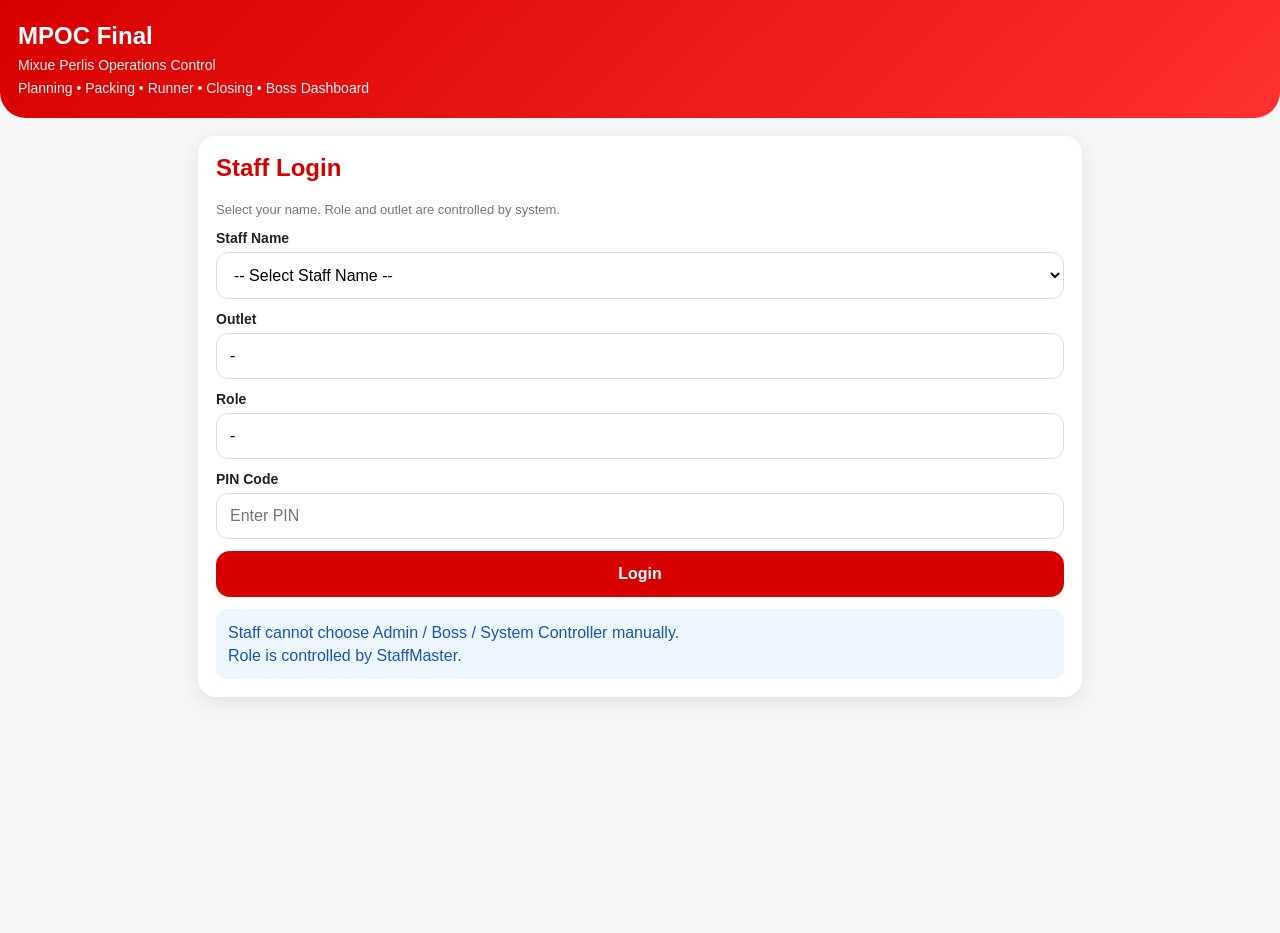
==== commit 7e76fc39: "Update role based home UI" ====
--- a/index.html
+++ b/index.html
@@ -96,9 +96,99 @@
   showLogin();
 }
 
+function canAccess(role, moduleName) {
+  const r = (role || "").replace(/\s+/g, "").toLowerCase();
+
+  if (r === "systemcontroller" || r === "admin") return true;
+
+  if (r === "boss") {
+    return moduleName === "dashboard";
+  }
+
+  if (r === "runner") {
+    return moduleName === "runner";
+  }
+
+  if (r === "boothcrew") {
+    return moduleName === "packing" || moduleName === "closing";
+  }
+
+  if (r === "outletcrew") {
+    return moduleName === "packing" || moduleName === "closing";
+  }
+
+  if (r === "outletstaff" || r === "partimerstaff") {
+    return moduleName === "packing" || moduleName === "closing";
+  }
+
+  return moduleName === "packing";
+}
+
+function moduleCard(moduleName, title, description, btnClass, btnText, link) {
+  return `
+    <div class="nav-card">
+      <b>${title}</b>
+      <p>${description}</p>
+      <button class="${btnClass}" onclick="location.href='${link}'">${btnText}</button>
+    </div>
+  `;
+}
+
 function showHome() {
   const staff = getStaff();
   if (!staff) return showLogin();
+
+  const role = staff.role;
+
+  let cards = "";
+
+  if (canAccess(role, "packing")) {
+    cards += moduleCard(
+      "packing",
+      "1. Planning / Packing",
+      "Create event stock, boxes and HQ WhatsApp format.",
+      "btn-primary",
+      "Open Packing",
+      "packing-final.html"
+    );
+  }
+
+  if (canAccess(role, "runner")) {
+    cards += moduleCard(
+      "runner",
+      "2. Runner",
+      "Update pickup, on route, delivered and returned.",
+      "btn-purple",
+      "Open Runner",
+      "runner-final.html"
+    );
+  }
+
+  if (canAccess(role, "closing")) {
+    cards += moduleCard(
+      "closing",
+      "3. Closing",
+      "Cash, QR, sold, leftover, wastage and closing summary.",
+      "btn-green",
+      "Open Closing",
+      "closing-final.html"
+    );
+  }
+
+  if (canAccess(role, "dashboard")) {
+    cards += moduleCard(
+      "dashboard",
+      "4. Admin / Boss Dashboard",
+      "Overview for boss, admin and system controller.",
+      "btn-blue",
+      "Open Dashboard",
+      "admin-final.html"
+    );
+  }
+
+  if (!cards) {
+    cards = `<div class="warning">No module assigned for today. Please contact Admin / System Controller.</div>`;
+  }
 
   $("app").innerHTML = `
     ${nav()}
@@ -118,34 +208,12 @@
 
     <div class="box">
       <h2>MPOC Event Flow</h2>
-
-      <div class="nav-grid">
-        <div class="nav-card">
-          <b>1. Planning / Packing</b>
-          <p>Create event stock, boxes and HQ WhatsApp format.</p>
-          <button class="btn-primary" onclick="location.href='packing-final.html'">Open Packing</button>
-        </div>
-
-        <div class="nav-card">
-          <b>2. Runner</b>
-          <p>Runner update pickup, on route, delivered and returned.</p>
-          <button class="btn-purple" onclick="location.href='runner-final.html'">Open Runner</button>
-        </div>
-
-        <div class="nav-card">
-          <b>3. Closing</b>
-          <p>Cash, QR, sold, leftover, wastage and closing summary.</p>
-          <button class="btn-green" onclick="location.href='closing-final.html'">Open Closing</button>
-        </div>
-
-        <div class="nav-card">
-          <b>4. Admin / Boss</b>
-          <p>Simple overview for boss and system controller.</p>
-          <button class="btn-blue" onclick="location.href='admin-final.html'">Open Dashboard</button>
-        </div>
+      <div class="nav-grid">${cards}</div>
+
+      <div class="notice">
+        Role Based UI is active.<br>
+        TodayRole will override FixedRole when assigned in StaffMaster.
       </div>
-
-      <div class="notice">Login role is now controlled by StaffMaster.</div>
     </div>
   `;
 }
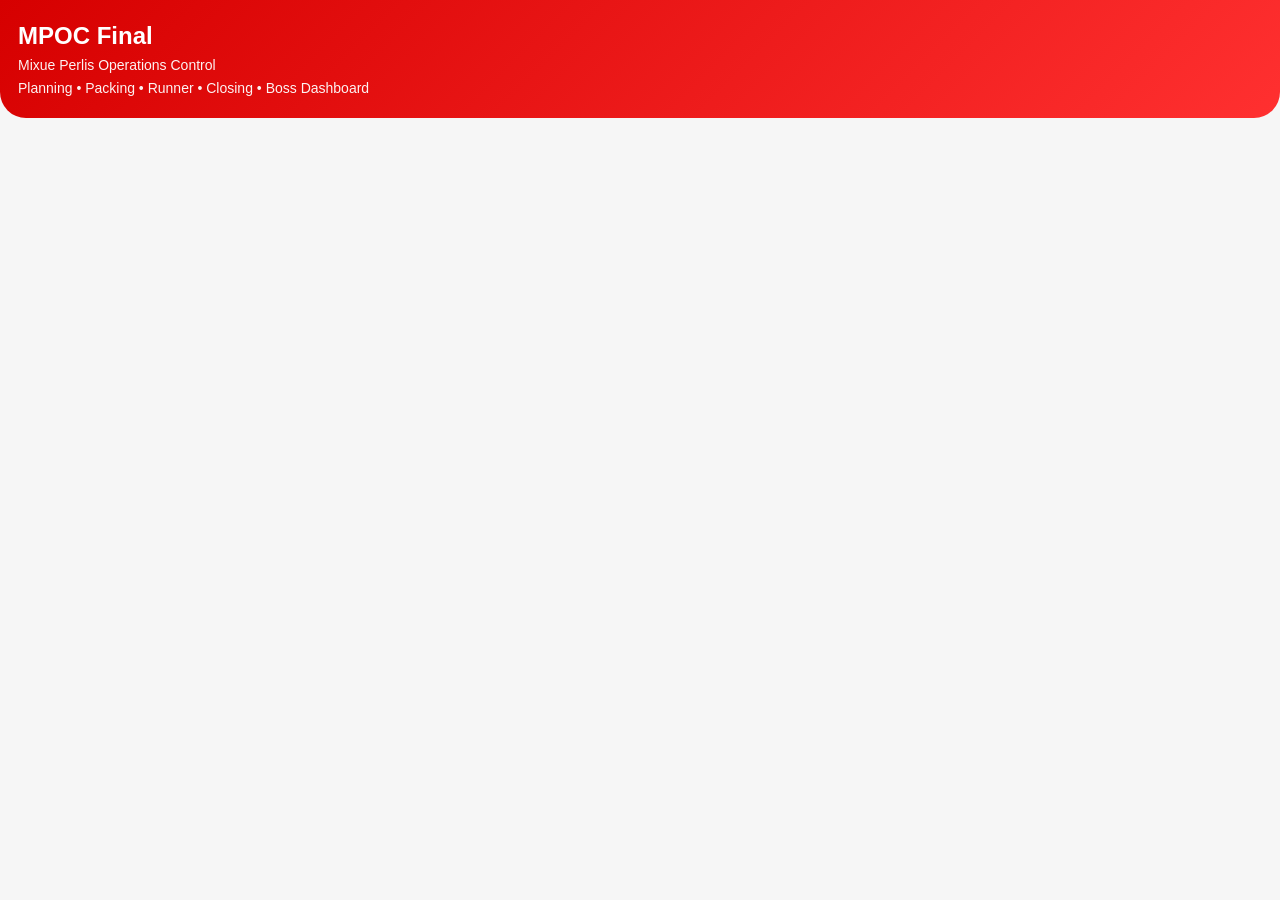
==== commit bac691c3: "Enable Live StaffMaster TodayRole Control" ====
--- a/index.html
+++ b/index.html
@@ -27,8 +27,21 @@
   return staff.TodayRole || staff.FixedRole || "OutletStaff";
 }
 
+  let LIVE_STAFF = [];
+
+async function loadStaffMaster(){
+  try{
+    const res = await fetch("https://script.google.com/macros/s/AKfycby0Y54F6Xvv99ASdqctlybM4foiIgQWmNZoc2PBZMtvAew4oVdYWkr1vx2LVgpAcTo/exec");
+    LIVE_STAFF = await res.json();
+    showLogin();
+  }catch(err){
+    alert("Failed to load StaffMaster");
+    console.log(err);
+  }
+}
+  
 function showLogin() {
-  const activeStaff = MPOC.staffMaster.filter(s => s.Status === "Active");
+  const activeStaff = LIVE_STAFF.filter(s => s.Status === "Active");
 
   $("app").innerHTML = `
     <div class="box">
@@ -70,7 +83,7 @@
 function login() {
   const staffId = $("staffSelect").value;
   const pin = $("pin").value.trim();
-  const staff = MPOC.staffMaster.find(s => s.StaffID === staffId);
+  const staff = LIVE_STAFF.find(s => s.StaffID === staffId);
 
   if (!staff) return alert("Please select Staff Name.");
   if (staff.Status !== "Active") return alert("This staff account is not active.");
@@ -218,7 +231,7 @@
   `;
 }
 
-showHome();
+loadStaffMaster();
 </script>
 
 </body>
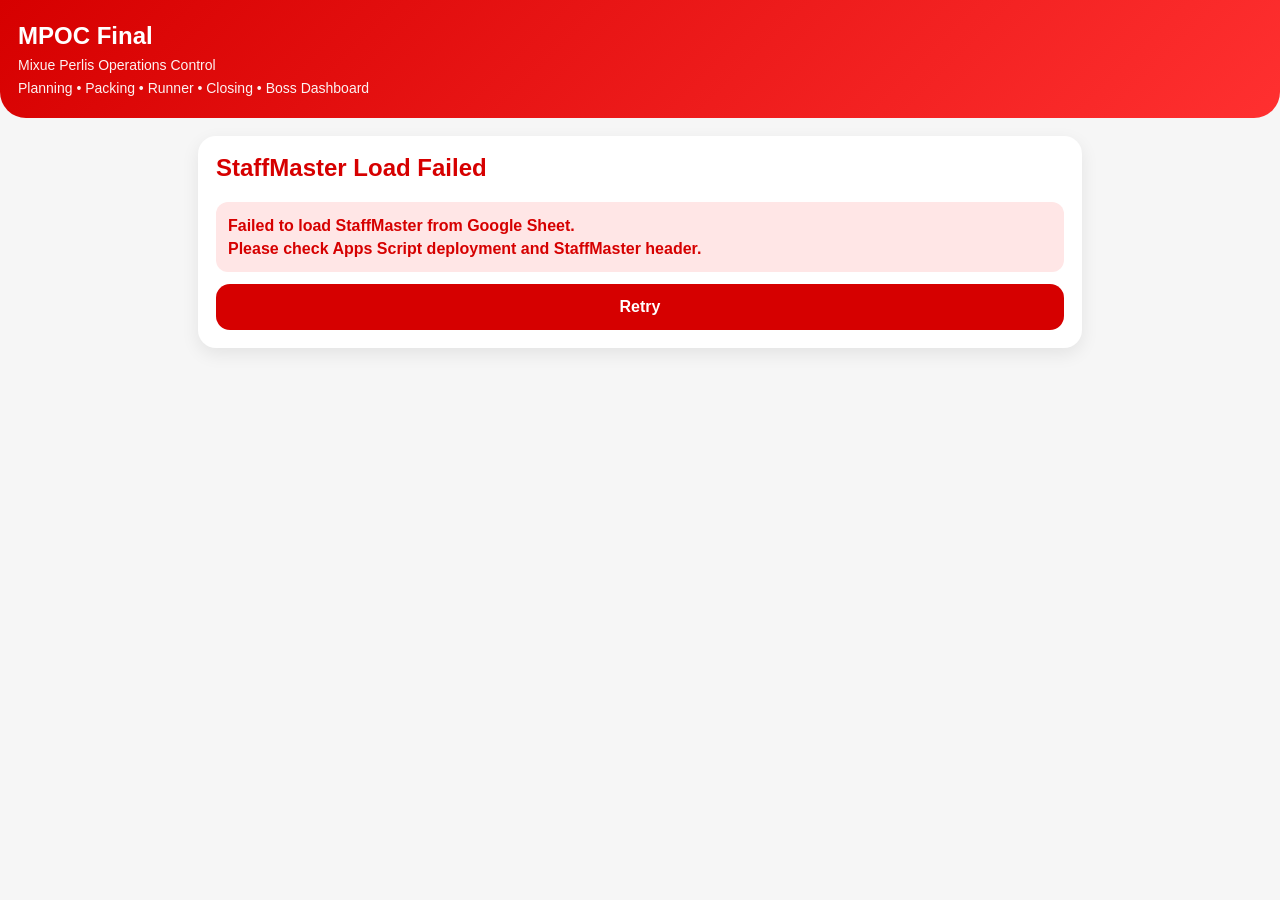
==== commit 20fbf0d7: "Fix live StaffMaster login system" ====
--- a/index.html
+++ b/index.html
@@ -22,26 +22,51 @@
 <script src="js/api.js"></script>
 
 <script>
+let LIVE_STAFF = [];
+
+function cleanText(value) {
+  return String(value || "").trim();
+}
+
+function normalizeRole(role) {
+  return cleanText(role).replace(/\s+/g, "").toLowerCase();
+}
+
 function visibleRole(staff) {
   if (!staff) return "-";
-  return staff.TodayRole || staff.FixedRole || "OutletStaff";
-}
-
-  let LIVE_STAFF = [];
-
-async function loadStaffMaster(){
-  try{
-    const res = await fetch("https://script.google.com/macros/s/AKfycby0Y54F6Xvv99ASdqctlybM4foiIgQWmNZoc2PBZMtvAew4oVdYWkr1vx2LVgpAcTo/exec");
+  return cleanText(staff.TodayRole) || cleanText(staff.FixedRole) || "OutletStaff";
+}
+
+async function loadStaffMaster() {
+  try {
+    const res = await fetch("https://script.google.com/macros/s/AKfycbwsuHLN6wk7iqQrdIU6c4yfLaj3FJw2LLtTseNB5xA8EKIrgcVBULlqrElkyZOy6JxI/exec");
     LIVE_STAFF = await res.json();
+
+    if (!Array.isArray(LIVE_STAFF)) {
+      throw new Error("StaffMaster response is not an array.");
+    }
+
     showLogin();
-  }catch(err){
-    alert("Failed to load StaffMaster");
+
+  } catch (err) {
     console.log(err);
-  }
-}
-  
+    $("app").innerHTML = `
+      <div class="box">
+        <h2>StaffMaster Load Failed</h2>
+        <div class="warning">
+          Failed to load StaffMaster from Google Sheet.<br>
+          Please check Apps Script deployment and StaffMaster header.
+        </div>
+        <button class="btn-primary" onclick="loadStaffMaster()">Retry</button>
+      </div>
+    `;
+  }
+}
+
 function showLogin() {
-  const activeStaff = LIVE_STAFF.filter(s => s.Status === "Active");
+  const activeStaff = LIVE_STAFF.filter(s =>
+    cleanText(s.Name) && cleanText(s.Status || "Active").toLowerCase() === "active"
+  );
 
   $("app").innerHTML = `
     <div class="box">
@@ -51,7 +76,7 @@
       <label>Staff Name</label>
       <select id="staffSelect" onchange="updateStaffPreview()">
         <option value="">-- Select Staff Name --</option>
-        ${activeStaff.map(s => `<option value="${s.StaffID}">${s.Name}</option>`).join("")}
+        ${activeStaff.map(s => `<option value="${cleanText(s.StaffID)}">${cleanText(s.Name)}</option>`).join("")}
       </select>
 
       <label>Outlet</label>
@@ -74,29 +99,39 @@
 }
 
 function updateStaffPreview() {
-  const staffId = $("staffSelect").value;
-  const staff = MPOC.staffMaster.find(s => s.StaffID === staffId);
-  $("outletPreview").value = staff ? staff.Outlet : "-";
+  const staffId = cleanText($("staffSelect").value);
+  const staff = LIVE_STAFF.find(s => cleanText(s.StaffID) === staffId);
+
+  $("outletPreview").value = staff ? cleanText(staff.Outlet) : "-";
   $("rolePreview").value = staff ? visibleRole(staff) : "-";
 }
 
 function login() {
-  const staffId = $("staffSelect").value;
-  const pin = $("pin").value.trim();
-  const staff = LIVE_STAFF.find(s => s.StaffID === staffId);
+  const staffId = cleanText($("staffSelect").value);
+  const pin = cleanText($("pin").value);
+  const staff = LIVE_STAFF.find(s => cleanText(s.StaffID) === staffId);
 
   if (!staff) return alert("Please select Staff Name.");
-  if (staff.Status !== "Active") return alert("This staff account is not active.");
+
+  if (cleanText(staff.Status || "Active").toLowerCase() !== "active") {
+    return alert("This staff account is not active.");
+  }
+
   if (!pin) return alert("Please enter PIN.");
-  if (pin !== staff.PIN) return alert("Wrong PIN.");
+
+  const correctPin = cleanText(staff.PinStatus);
+
+  if (pin !== correctPin) {
+    return alert("Wrong PIN.");
+  }
 
   const loginData = {
-    staffId: staff.StaffID,
-    name: staff.Name,
-    outlet: staff.Outlet,
+    staffId: cleanText(staff.StaffID),
+    name: cleanText(staff.Name),
+    outlet: cleanText(staff.Outlet),
     role: visibleRole(staff),
-    fixedRole: staff.FixedRole,
-    todayRole: staff.TodayRole,
+    fixedRole: cleanText(staff.FixedRole),
+    todayRole: cleanText(staff.TodayRole),
     loginTime: new Date().toLocaleString()
   };
 
@@ -110,7 +145,7 @@
 }
 
 function canAccess(role, moduleName) {
-  const r = (role || "").replace(/\s+/g, "").toLowerCase();
+  const r = normalizeRole(role);
 
   if (r === "systemcontroller" || r === "admin") return true;
 
@@ -118,23 +153,28 @@
     return moduleName === "dashboard";
   }
 
-  if (r === "runner") {
-    return moduleName === "runner";
-  }
-
-  if (r === "boothcrew") {
-    return moduleName === "packing" || moduleName === "closing";
-  }
-
-  if (r === "outletcrew") {
-    return moduleName === "packing" || moduleName === "closing";
-  }
-
-  if (r === "outletstaff" || r === "partimerstaff") {
-    return moduleName === "packing" || moduleName === "closing";
-  }
-
-  return moduleName === "packing";
+  const normalStaffRoles = [
+    "outletstaff",
+    "partimerstaff",
+    "outletcrew",
+    "boothcrew",
+    "runner",
+    "packingcrew"
+  ];
+
+  if (normalStaffRoles.includes(r)) {
+    return (
+      moduleName === "packing" ||
+      moduleName === "runner" ||
+      moduleName === "closing"
+    );
+  }
+
+  return (
+    moduleName === "packing" ||
+    moduleName === "runner" ||
+    moduleName === "closing"
+  );
 }
 
 function moduleCard(moduleName, title, description, btnClass, btnText, link) {
@@ -152,7 +192,6 @@
   if (!staff) return showLogin();
 
   const role = staff.role;
-
   let cards = "";
 
   if (canAccess(role, "packing")) {
@@ -200,7 +239,7 @@
   }
 
   if (!cards) {
-    cards = `<div class="warning">No module assigned for today. Please contact Admin / System Controller.</div>`;
+    cards = `<div class="warning">No module assigned. Please contact Admin / System Controller.</div>`;
   }
 
   $("app").innerHTML = `
@@ -224,8 +263,8 @@
       <div class="nav-grid">${cards}</div>
 
       <div class="notice">
-        Role Based UI is active.<br>
-        TodayRole will override FixedRole when assigned in StaffMaster.
+        Live StaffMaster is active.<br>
+        TodayRole is used as the main daily role, but normal staff can access Packing, Runner and Closing for real event operation.
       </div>
     </div>
   `;
